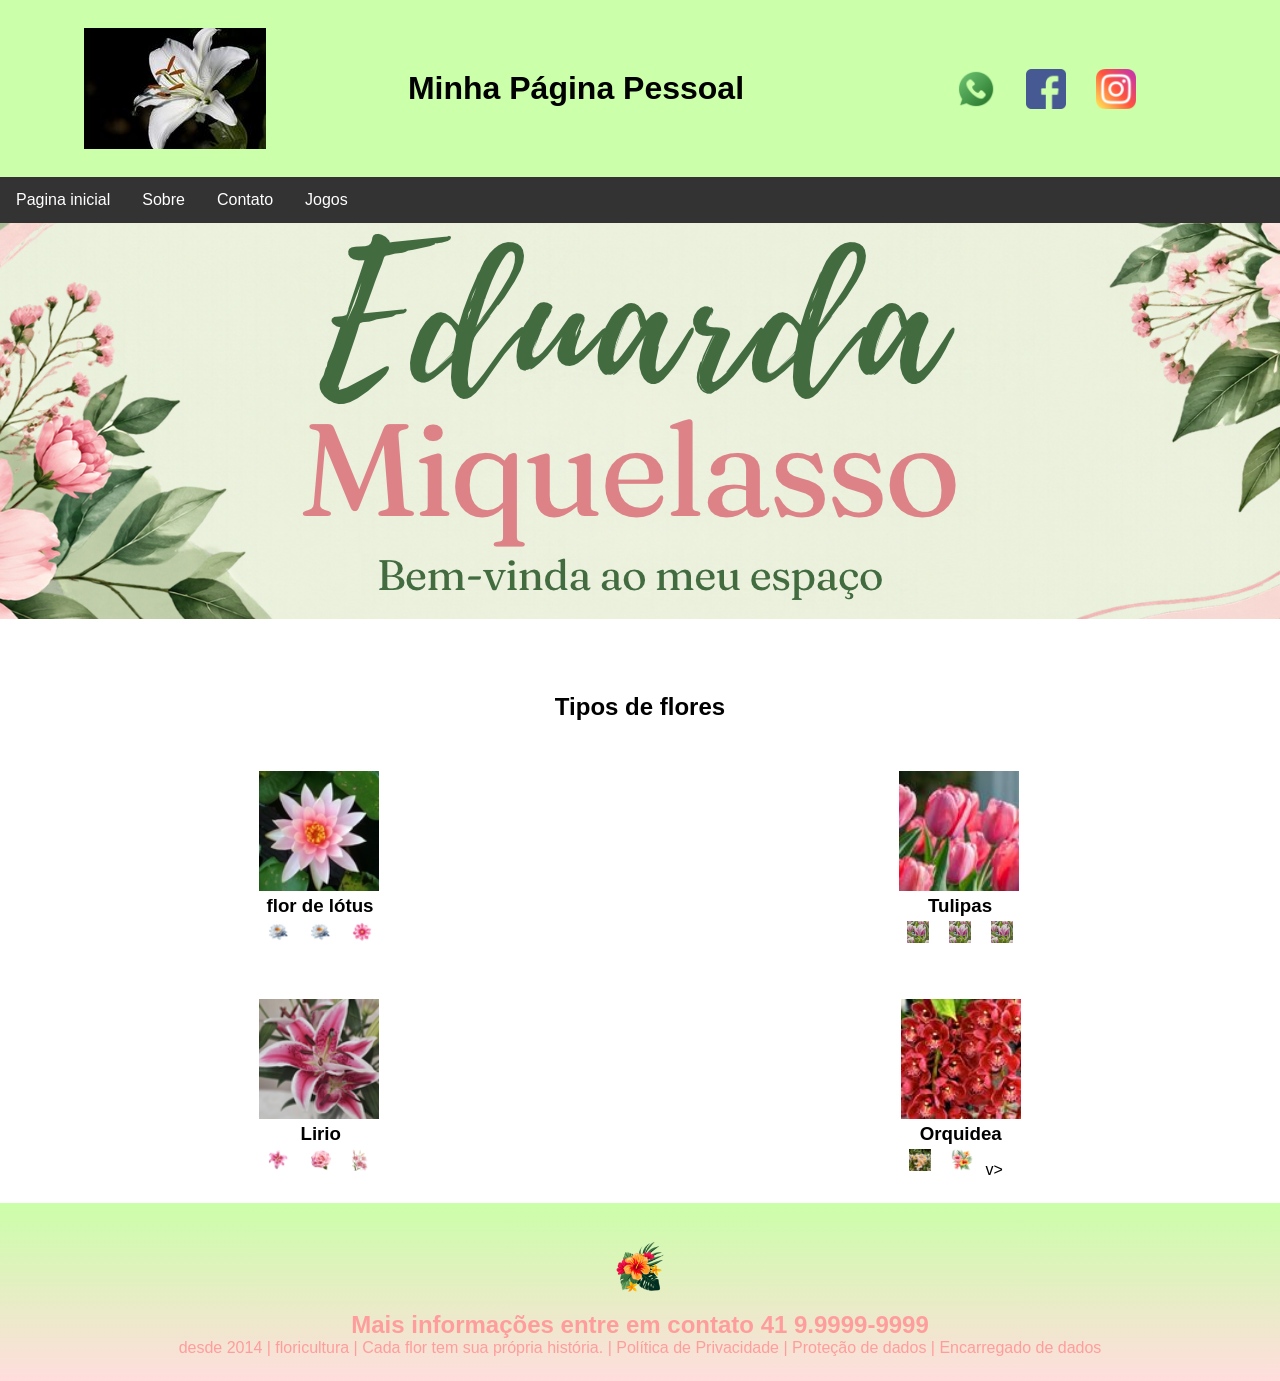
==== index.html @ 3fa5f79d "252" ====
<!DOCTYPE html>
<html lang="pt-br">
<head>
<meta charset="UTF-8">
<meta name="viewport" content="width=device-width, initial-scale=1.0">
<title>Home | Pagina pessoal</title>
<link rel="stylesheet" href="style.css">
</head>
<body>
<!--header é a parte do cabeçalho do site, é o topo da página-->
<header class="cabecalho-itens">
<img class="cabecalho_imagem" src="logo_novo_eu.jpg" alt="Logo da Página">
<h1 class="titulo_site">Minha Página Pessoal</h1>
<div class="sociais">
<img class="sociais" src="whatsapp (1).png" alt="Logo do Whats da
Escola">
<img class="sociais" src="facebook.png" alt="@Flori.cultura">
<img class="sociais" src="insta.png" alt="@flori.cultura">
</div>
</header>
<!--menu-->
<ul>
  <li><a href="index.html">Pagina inicial</a></li>
  <li><a href="sobre.html">Sobre</a></li>
  <li><a href="contato.html">Contato</a></li>
  <li><a href="jogos.html">Jogos</a></li>
</ul>


<!--Seção banner 1 é a parte do paragrafo 1 da página-->
<section class="banner1">
<img class="escola.image" src="Banner pessoal Eduarda Miquelasso.png" alt="Banner da Escola">
</section>
<!--Seção estudantes é a parte do paragrafo 2 da página -- "Meninos"-->
<!--altere em "src="estudante_menino_1.png" para src"nome da imagem do menino em
todos abaixo-->
<!--altere em "src="site_school.png" para src"nome da logo em todos abaixo-->
<!--para aumentar os alunos copie a div no edidor que corresponda desde a foto
até os icones abaixo - dúvidas chame o professor-->
<section class="estudante">
<h1 class="estudante_titulo">Tipos de flores</h1>
<p> </p>
<div class="estudantes_todos">
<div class="estudante-div">
<img class="estudante-imagem" src="flordelotus.jpg" alt="Foto da
turma do 1CDS do ano de 2026">
<h3 class="estudante-nome">flor de lótus</h3>
<a href="https://cursos.alura.com.br/dashboard">
<p> </p>
<img class="estudante-icone" src="flor.de.lotus (1).png"Link do Site da
escola"></a>
<img class="estudante-icone" src="flor.de.lotus (1).png"link do instagram">
<img class="estudante-icone" src="flor.rosa.png"Link do Facebook">
</div>

<div class="estudante-div">
<img class="estudante-imagem" src="tulipas.2.jpg" alt="Foto da
turma do 1CDS do ano de 2026">
<h3 class="estudante-nome">Tulipas</h3>
<a href="https://cursos.alura.com.br/dashboard">
<p> </p>
<img class="estudante-icone" src="tulipa.f.png"Link do
Site da escola"></a>
<img class="estudante-icone" src="tulipa.f.png" alt="">
<img class="estudante-icone" src="tulipa.f.png"Link do
Facebook">
</div>
</div>
</section>

<!--Seção estudantes é a parte do paragrafo 3 da página -- "Meninas"-->
<!--altere em "src="estudante_menina_1.png" para src"nome da imagem do menina em
todas abaixo-->
<!--altere em "src="site_school.png" para src"nome da logo em todos abaixo-->
<section class="estudante">
<div class="estudantes_todos">
<div class="estudante-div">
<img class="estudante-imagem" src="lirio.png" alt="Foto da
turma do 1CDS do ano de 2023">
<h3 class="estudante-nome">Lirio</h3>
<a href="https://cursos.alura.com.br/dashboard">
<p> </p>
<img class="estudante-icone" src="lirio.rosa (1).png"Link do Site da
escola"></a>
<img class="estudante-icone" src="rosa.osa.png"Link do Instagram">
<img class="estudante-icone" src="lirio.verde.png"Link do Facebook">
</div>
<div class="estudante-div">
<img class="estudante-imagem" src="orquideas.cym2.jpg" alt="Foto da turma do
1CDS do ano de 2023">
<h3 class="estudante-nome">Orquidea</h3>
<a href="https://cursos.alura.com.br/dashboard">
<p> </p>
<img class="estudante-icone" src="orquidea.den.jpg" alt="Link do Site
da escola"></a>
<img class="estudante-icone" src="flor.trop.png"Link do
Instagram">
v>
</div>
</div>
</section>
<!--Seção rodapé é a parte final da paragrafo 3 da página-->
<footer class="escola">
<img class="logo_rodape" src="logo.escola.png" alt="Logo da Escola">
<h2 class="escola-título">Mais informações entre em contato<a class="link"

href="https://wa.me/5541999999999"> 41 9.9999-9999 </a></h2>
<p></p>
<p>desde 2014 | floricultura | Cada flor tem sua própria história. |
Política de Privacidade | Proteção de dados | Encarregado de dados</p>
<p> </p>
</footer>
</body>
</html>
---- style.css ----
*{
margin: 0;
padding: 0;
box-sizing: border-box;
}
body{
font-family: "Poppins", sans-serif;
}
header{
background-color: #CBFFA9;
color: #FF9D9D (221, 159, 205);
width: 100%;
padding: 20px;
}
.cabecalho-itens{
max-width: 1980px;
margin: 0 auto;
display: flex;
align-items: center;
justify-content: center;
}
.cabecalho-imagem{
width: 10%;
display: flex;
justify-content: flex-start;
align-items: center;
}
.titulo_site{
padding: 50px;
text-align: center;
width: 50%;
font: 30px;
}
.sociais{
display: flex;
justify-content: flex-end;
width: 25%;
padding-right: 30px;
}
.banner1{
display: flex;
justify-content: center;
}
.estudante_titulo{
padding: 50px;
text-align: center;

}
.estudante-nome{
text-align: center;
}
.estudante-imagem{
width: 120px;
}
.estudante-icone{
width: 38px;
padding: 4px 8px;
}
.estudante{
background-image: background-color(#CBFFA9);
padding: 24px 0;
}

.estudante.div{
text-align: center;
padding: 24px 0;
}
.estudantes_todos{
display: flex;
justify-content: space-around;
}
.escola{
background-image: linear-gradient(#CBFFA9,#FFDDDD);
color: #FF9D9D;
display: flex;
justify-content:center;
padding: 24px 0;
text-align:center;
display:block;
}
.escola-titulo{
padding: 50px;
text-align: center;
}
.logo_rodape{
height: 80px;
padding: 12px 0;

}

.link{
color: #FF9D9D;
text-decoration: none;
}


/* --- ESTILOS DO JOGO DE RITMO --- */

/* Container Principal do Jogo */
.game-container {
    position: relative;
    width: 100%;
    max-width: 800px;
    height: 600px;
    margin: 20px auto;
    background: #111424;
    border-radius: 12px;
    overflow: hidden;
    font-family: 'Segoe UI', Tahoma, Geneva, Verdana, sans-serif;
    color: #fff;
    box-shadow: 0 8px 24px rgba(0,0,0,0.5);
    display: flex;
    flex-direction: column;
}

/* Quando estiver em Tela Cheia nativa do navegador */
.game-container:fullscreen {
    max-width: 100vw;
    height: 100vh;
    margin: 0;
    border-radius: 0;
}

/* HUD (Placar e Botão Fullscreen) */
.game-hud {
    display: flex;
    justify-content: space-between;
    align-items: center;
    padding: 15px 25px;
    background: rgba(0, 0, 0, 0.4);
    border-bottom: 2px solid #222;
    z-index: 10;
}
.hud-item {
    font-size: 1.2rem;
    font-weight: bold;
    text-transform: uppercase;
    letter-spacing: 1px;
}
#score { color: #00ffcc; }
#combo { color: #ff007f; }

/* Botões do Jogo */
.game-btn {
    background: #3a3f58;
    color: white;
    border: none;
    padding: 8px 16px;
    border-radius: 6px;
    cursor: pointer;
    font-weight: bold;
    transition: background 0.2s;
}
.game-btn:hover { background: #50567a; }
.start-btn {
    font-size: 1.5rem;
    padding: 15px 40px;
    background: #00ffcc;
    color: #111;
}
.start-btn:hover { background: #00cca3; }

/* Telas de Overlay (Início e Fim) */
.game-overlay {
    position: absolute;
    top: 0; left: 0; width: 100%; height: 100%;
    background: rgba(17, 20, 36, 0.95);
    display: flex;
    flex-direction: column;
    justify-content: center;
    align-items: center;
    z-index: 20;
    text-align: center;
}
.game-overlay h1 { font-size: 3rem; margin-bottom: 10px; color: #00ffcc; }
.game-overlay p { margin-bottom: 30px; color: #ccc; }

/* Área das Pistas */
.game-area {
    position: relative;
    flex: 1;
    width: 100%;
    display: flex;
    justify-content: center;
}

/* Alvos no Topo */
.targets-container {
    position: absolute;
    top: 40px;
    width: 100%;
    max-width: 500px;
    display: flex;
    justify-content: space-between;
    padding: 0 20px;
    box-sizing: border-box;
}
.target-lane {
    width: 60px;
    height: 60px;
    border: 3px dashed #555;
    border-radius: 50%;
    display: flex;
    justify-content: center;
    align-items: center;
    font-size: 1.5rem;
    font-weight: bold;
    color: #555;
    transition: all 0.1s;
}
/* Animação visual de quando o usuário aperta a tecla certa */
.target-lane.active {
    transform: scale(1.1);
    border-color: #fff;
    color: #fff;
    box-shadow: 0 0 15px rgba(255,255,255,0.5);
}

/* Contêiner das Notas Correntes */
.notes-container {
    position: absolute;
    top: 0; bottom: 0;
    width: 100%;
    max-width: 500px;
}

/* Estilo das Notas que Sobem */
.note {
    position: absolute;
    bottom: -60px; /* Começa abaixo da tela */
    width: 60px;
    height: 60px;
    border-radius: 50%;
    display: flex;
    justify-content: center;
    align-items: center;
    font-size: 1.5rem;
    font-weight: bold;
    color: white;
    box-shadow: 0 4px 10px rgba(0,0,0,0.3);
}

/* Cores por tipo de Seta */
.note[data-type="ArrowLeft"]  { background: #ff4757; left: 20px; }  /* Vermelho */
.note[data-type="ArrowUp"]    { background: #2ed573; left: 145px; } /* Verde */
.note[data-type="ArrowDown"]  { background: #1e90ff; left: 270px; } /* Azul */
.note[data-type="ArrowRight"] { background: #ffa502; left: 395px; } /* Laranja */




ul {
  list-style-type: none;
  margin: 0;
  padding: 0;
  overflow: hidden;
  background-color: #333333;
}

ul li {
  float: left;
}

ul li a {
  display: block;
  color: white;
  text-align: center;
  padding: 14px 16px;
  text-decoration: none;
}

ul li a:hover {
  background-color: #111111;
}
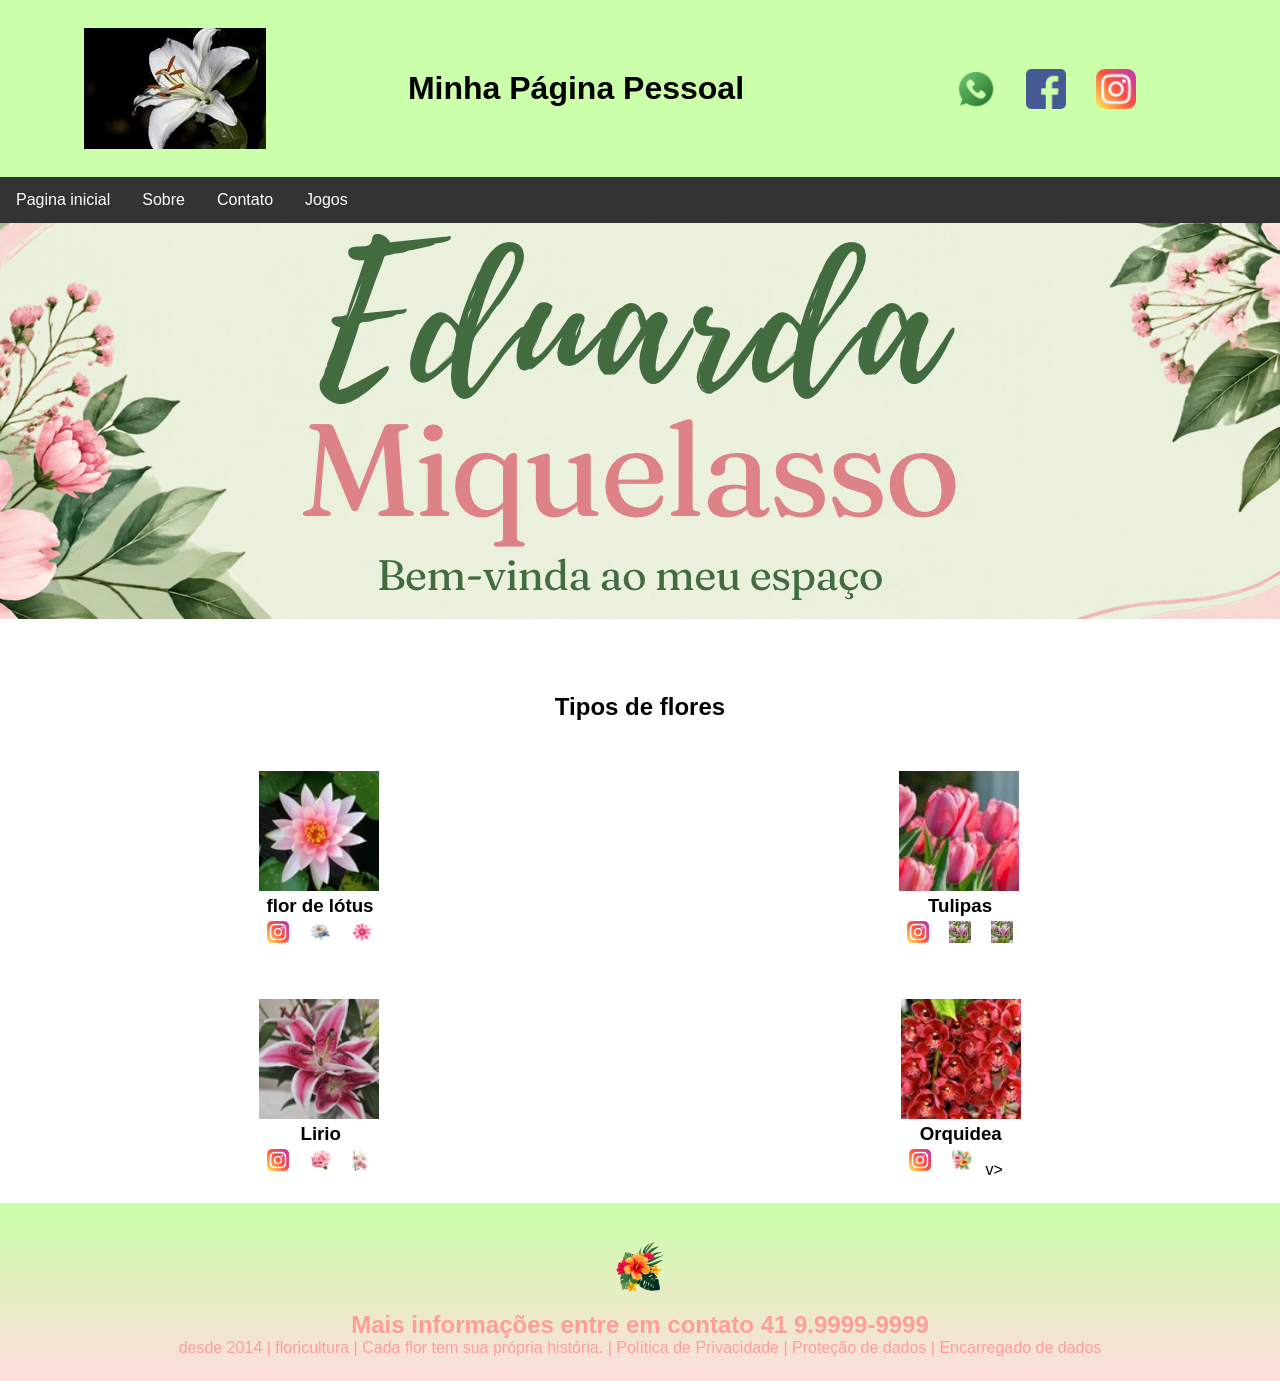
==== commit a1e169b3: "525" ====
--- a/index.html
+++ b/index.html
@@ -47,7 +47,7 @@
 <h3 class="estudante-nome">flor de lótus</h3>
 <a href="https://cursos.alura.com.br/dashboard">
 <p> </p>
-<img class="estudante-icone" src="flor.de.lotus (1).png"Link do Site da
+<img class="estudante-icone" src="insta.png"Link do Site da
 escola"></a>
 <img class="estudante-icone" src="flor.de.lotus (1).png"link do instagram">
 <img class="estudante-icone" src="flor.rosa.png"Link do Facebook">
@@ -59,7 +59,7 @@
 <h3 class="estudante-nome">Tulipas</h3>
 <a href="https://cursos.alura.com.br/dashboard">
 <p> </p>
-<img class="estudante-icone" src="tulipa.f.png"Link do
+<img class="estudante-icone" src="insta.png"Link do
 Site da escola"></a>
 <img class="estudante-icone" src="tulipa.f.png" alt="">
 <img class="estudante-icone" src="tulipa.f.png"Link do
@@ -80,7 +80,7 @@
 <h3 class="estudante-nome">Lirio</h3>
 <a href="https://cursos.alura.com.br/dashboard">
 <p> </p>
-<img class="estudante-icone" src="lirio.rosa (1).png"Link do Site da
+<img class="estudante-icone" src="insta.png"Link do Site da
 escola"></a>
 <img class="estudante-icone" src="rosa.osa.png"Link do Instagram">
 <img class="estudante-icone" src="lirio.verde.png"Link do Facebook">
@@ -91,7 +91,7 @@
 <h3 class="estudante-nome">Orquidea</h3>
 <a href="https://cursos.alura.com.br/dashboard">
 <p> </p>
-<img class="estudante-icone" src="orquidea.den.jpg" alt="Link do Site
+<img class="estudante-icone" src="insta.png" alt="Link do Site
 da escola"></a>
 <img class="estudante-icone" src="flor.trop.png"Link do
 Instagram">
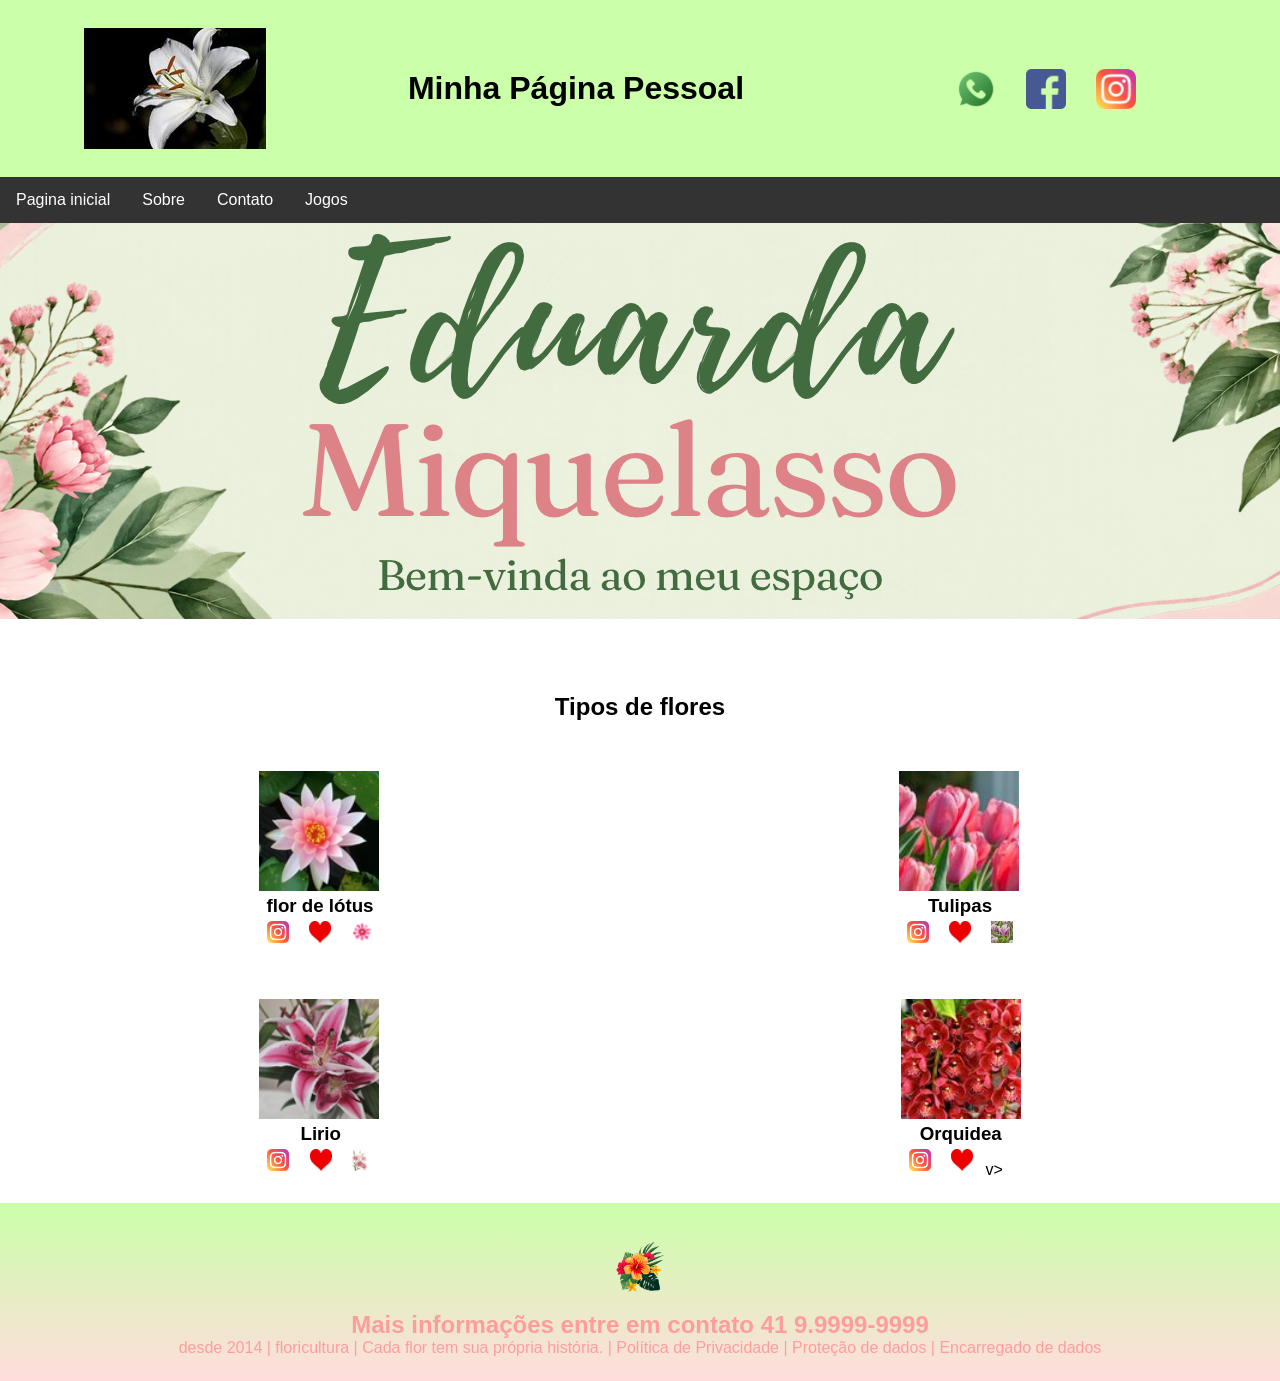
==== commit fc596b83: "022" ====
--- a/index.html
+++ b/index.html
@@ -45,11 +45,11 @@
 <img class="estudante-imagem" src="flordelotus.jpg" alt="Foto da
 turma do 1CDS do ano de 2026">
 <h3 class="estudante-nome">flor de lótus</h3>
-<a href="https://cursos.alura.com.br/dashboard">
+<a href="">
 <p> </p>
 <img class="estudante-icone" src="insta.png"Link do Site da
 escola"></a>
-<img class="estudante-icone" src="flor.de.lotus (1).png"link do instagram">
+<img class="estudante-icone" src="coação.png"link do instagram">
 <img class="estudante-icone" src="flor.rosa.png"Link do Facebook">
 </div>
 
@@ -57,11 +57,11 @@
 <img class="estudante-imagem" src="tulipas.2.jpg" alt="Foto da
 turma do 1CDS do ano de 2026">
 <h3 class="estudante-nome">Tulipas</h3>
-<a href="https://cursos.alura.com.br/dashboard">
+<a href="">
 <p> </p>
 <img class="estudante-icone" src="insta.png"Link do
 Site da escola"></a>
-<img class="estudante-icone" src="tulipa.f.png" alt="">
+<img class="estudante-icone" src="coação.png" alt="">
 <img class="estudante-icone" src="tulipa.f.png"Link do
 Facebook">
 </div>
@@ -82,19 +82,18 @@
 <p> </p>
 <img class="estudante-icone" src="insta.png"Link do Site da
 escola"></a>
-<img class="estudante-icone" src="rosa.osa.png"Link do Instagram">
+<img class="estudante-icone" src="coação.png"Link do Instagram">
 <img class="estudante-icone" src="lirio.verde.png"Link do Facebook">
 </div>
 <div class="estudante-div">
 <img class="estudante-imagem" src="orquideas.cym2.jpg" alt="Foto da turma do
 1CDS do ano de 2023">
 <h3 class="estudante-nome">Orquidea</h3>
-<a href="https://cursos.alura.com.br/dashboard">
+<a href="">
 <p> </p>
 <img class="estudante-icone" src="insta.png" alt="Link do Site
 da escola"></a>
-<img class="estudante-icone" src="flor.trop.png"Link do
-Instagram">
+<img class="estudante-icone" src="coação.png"link do instagram">
 v>
 </div>
 </div>
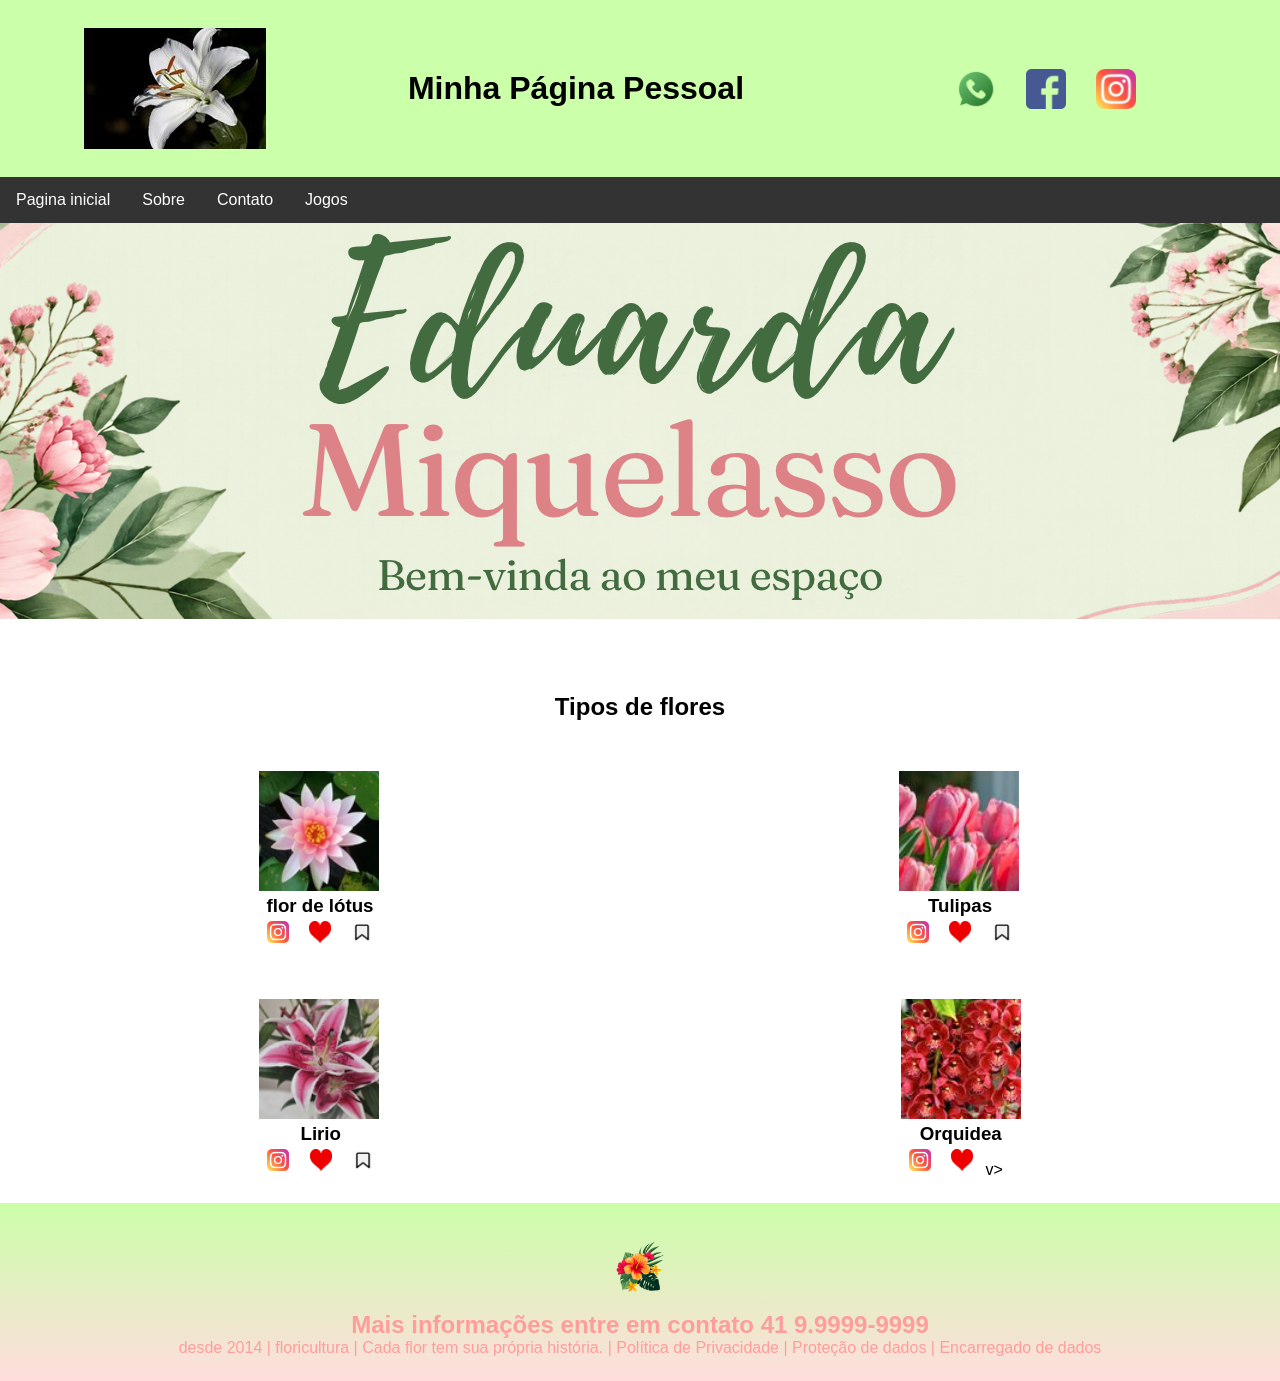
==== commit 441ba935: "022" ====
--- a/index.html
+++ b/index.html
@@ -50,7 +50,7 @@
 <img class="estudante-icone" src="insta.png"Link do Site da
 escola"></a>
 <img class="estudante-icone" src="coação.png"link do instagram">
-<img class="estudante-icone" src="flor.rosa.png"Link do Facebook">
+<img class="estudante-icone" src="salvar.png"Link do Facebook">
 </div>
 
 <div class="estudante-div">
@@ -62,7 +62,7 @@
 <img class="estudante-icone" src="insta.png"Link do
 Site da escola"></a>
 <img class="estudante-icone" src="coação.png" alt="">
-<img class="estudante-icone" src="tulipa.f.png"Link do
+<img class="estudante-icone" src="salvar.png"Link do
 Facebook">
 </div>
 </div>
@@ -83,7 +83,7 @@
 <img class="estudante-icone" src="insta.png"Link do Site da
 escola"></a>
 <img class="estudante-icone" src="coação.png"Link do Instagram">
-<img class="estudante-icone" src="lirio.verde.png"Link do Facebook">
+<img class="estudante-icone" src="salvar.png"Link do Facebook">
 </div>
 <div class="estudante-div">
 <img class="estudante-imagem" src="orquideas.cym2.jpg" alt="Foto da turma do
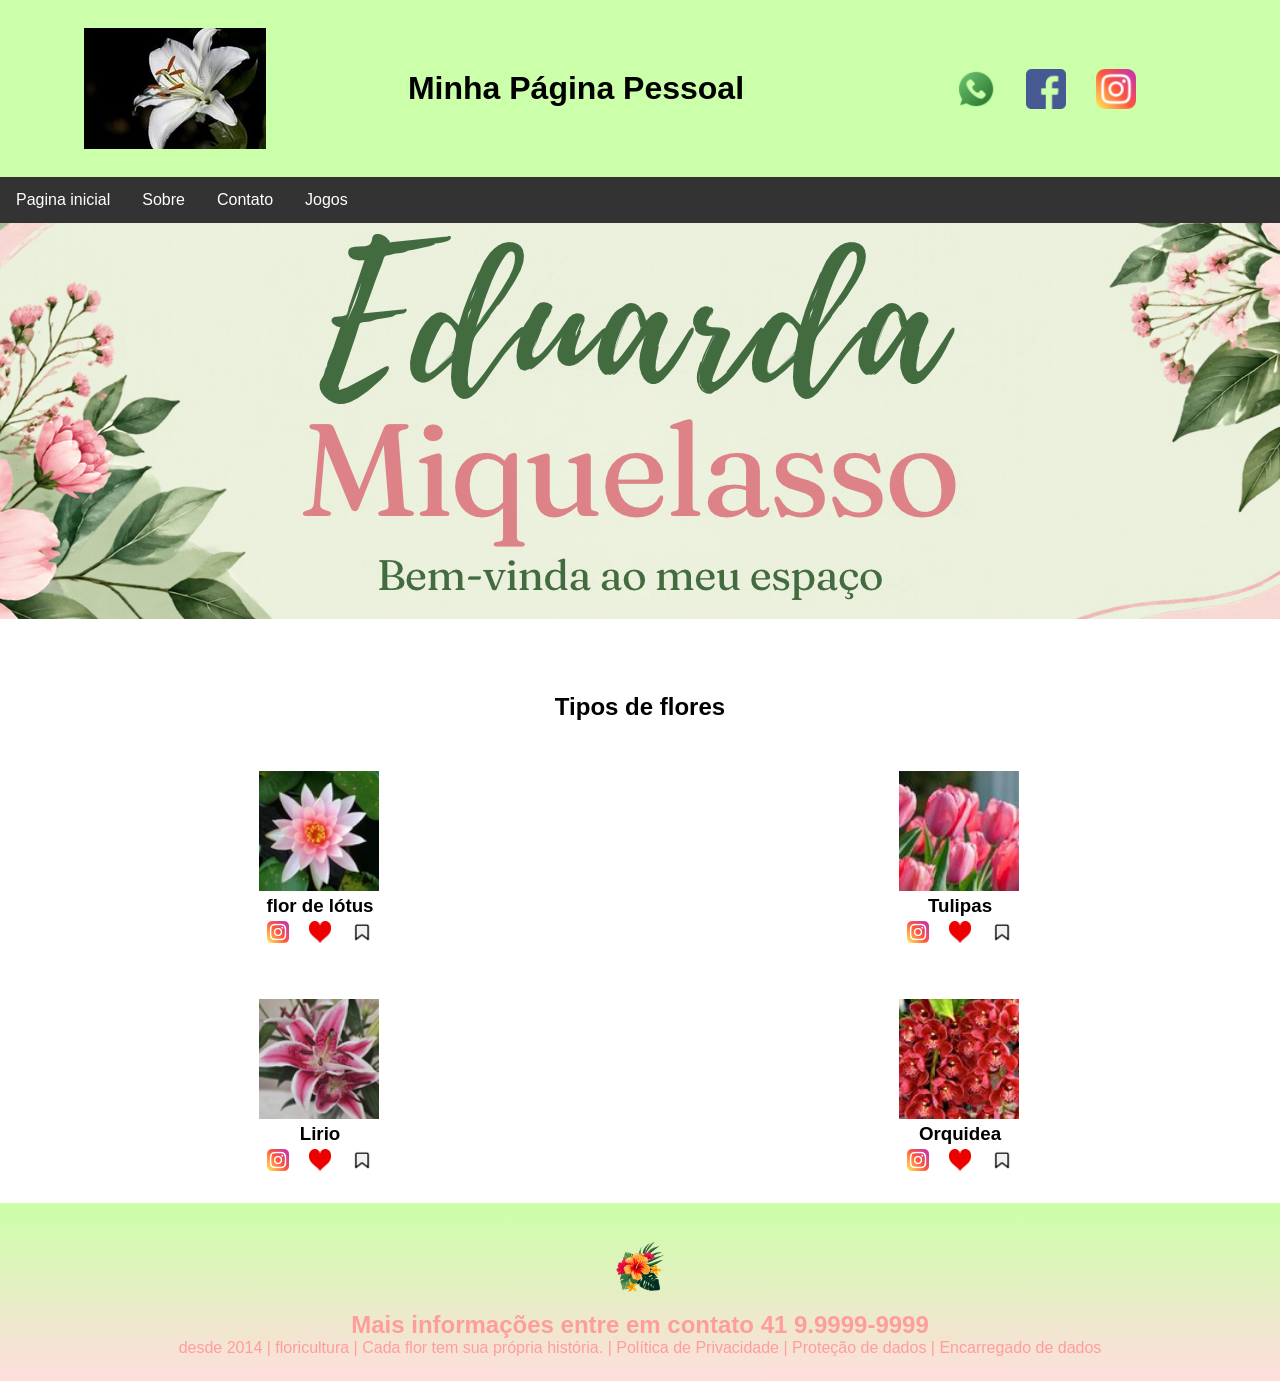
==== commit d202a73d: "45" ====
--- a/index.html
+++ b/index.html
@@ -94,7 +94,7 @@
 <img class="estudante-icone" src="insta.png" alt="Link do Site
 da escola"></a>
 <img class="estudante-icone" src="coação.png"link do instagram">
-v>
+<img class="estudante-icone" src="salvar.png"Link do Facebook">
 </div>
 </div>
 </section>
